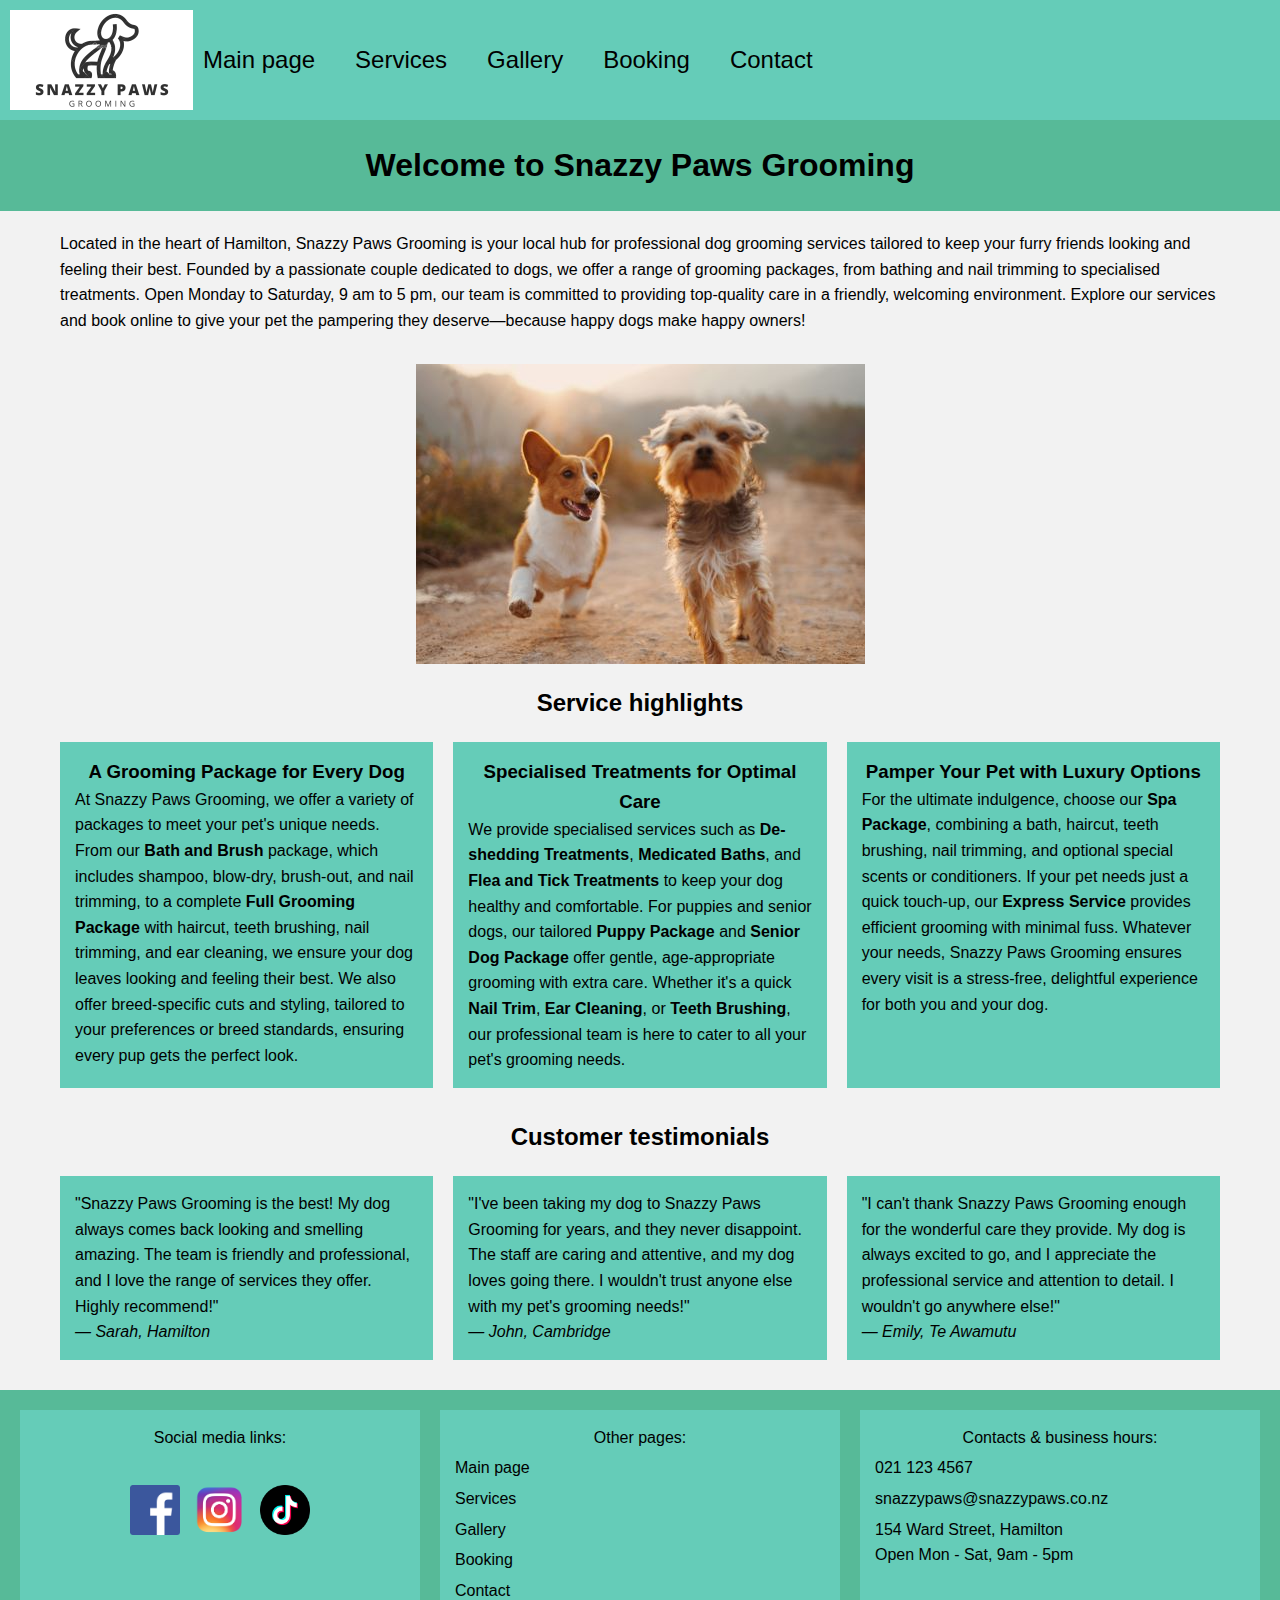
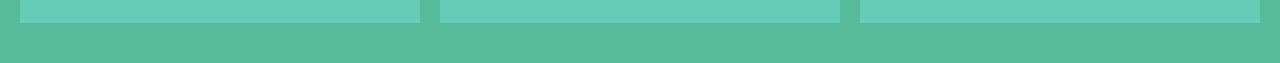
==== index.html @ 0da2f033 "Initial upload of the project." ====
<!DOCTYPE html>
<html lang="en">
<head>
    <meta charset="UTF-8">
    <meta name="description" content="Home page of Snazzy Paws Grooming">
    <meta name="viewport" content="width=device-width, initial-scale=1.0">
    <link rel="stylesheet" href="style/style.css">
    <title>Home page - Snazzy Paws Grooming</title>
</head>
<body>
    <div class="navigation">
        <img src="images/main_logo.png" alt="Snazzy Paws Grooming logo" id="main_logo">
        <nav class="topnav" aria-label="Primary Navigation">
            <a href="index.html">Main page</a>
            <a href="services.html">Services</a>
            <a href="gallery.html">Gallery</a>
            <a href="booking.html">Booking</a>
            <a href="contact.html">Contact</a>
        </nav>
        <nav class="nav_mobile_main">
            <input type="checkbox" id="check">
            <label for="check" class="checkbtn" aria-label="Toggle mobile navigation menu">
            <img src="images/hamburger_menu.png" alt="hamburger menu button" id="hamburger_menu">
            </label>
            <div class="nav-mobile" role="menu" aria-label="Mobile Navigation Menu">
                <a href="index.html">Main page</a>
                <a href="services.html">Services</a>
                <a href="gallery.html">Gallery</a>
                <a href="booking.html">Booking</a>
                <a href="contact.html">Contact</a>
            </div>
        </nav>
    </div>

    <header class="header">
        <h1>Welcome to Snazzy Paws Grooming</h1>
    </header>

    <main>
        <section aria-labelledby="about-section">
            <p>Located in the heart of Hamilton, Snazzy Paws Grooming is your local hub for professional dog grooming services tailored to keep your furry friends looking and feeling their best. Founded by a passionate couple dedicated to dogs, we offer a range of grooming packages, from bathing and nail trimming to specialised treatments. Open Monday to Saturday, 9 am to 5 pm, our team is committed to providing top-quality care in a friendly, welcoming environment. Explore our services and book online to give your pet the pampering they deserve—because happy dogs make happy owners!</p>
        </section>

        <img src="images/happy_dogs.jpg" alt="two dogs running together happily" height="200" class="image">

        <section aria-labelledby="service-highlights">
            <h2 class="center">Service highlights</h2>
            <div class="row">
                <div class="column-three">
                    <h3 class="center">A Grooming Package for Every Dog</h3>
                    <p>At Snazzy Paws Grooming, we offer a variety of packages to meet your pet's unique needs. From our <b>Bath and Brush</b> package, which includes shampoo, blow-dry, brush-out, and nail trimming, to a complete <b>Full Grooming Package</b> with haircut, teeth brushing, nail trimming, and ear cleaning, we ensure your dog leaves looking and feeling their best. We also offer breed-specific cuts and styling, tailored to your preferences or breed standards, ensuring every pup gets the perfect look.</p>
                </div>
                <div class="column-three">
                    <h3 class="center">Specialised Treatments for Optimal Care</h3>
                    <p>We provide specialised services such as <b>De-shedding Treatments</b>, <b>Medicated Baths</b>, and <b>Flea and Tick Treatments</b> to keep your dog healthy and comfortable. For puppies and senior dogs, our tailored <b>Puppy Package</b> and <b>Senior Dog Package</b> offer gentle, age-appropriate grooming with extra care. Whether it's a quick <b>Nail Trim</b>, <b>Ear Cleaning</b>, or <b>Teeth Brushing</b>, our professional team is here to cater to all your pet's grooming needs.</p>
                </div>
                <div class="column-three">
                    <h3 class="center">Pamper Your Pet with Luxury Options</h3>
                    <p>For the ultimate indulgence, choose our <b>Spa Package</b>, combining a bath, haircut, teeth brushing, nail trimming, and optional special scents or conditioners. If your pet needs just a quick touch-up, our <b>Express Service</b> provides efficient grooming with minimal fuss. Whatever your needs, Snazzy Paws Grooming ensures every visit is a stress-free, delightful experience for both you and your dog.</p>
                </div>
            </div>
        </section>

        <section aria-labelledby="customer-testimonials">
            <h2 class="center">Customer testimonials</h2>
            <div class="row">
                <div class="column-three">
                    <p>"Snazzy Paws Grooming is the best! My dog always comes back looking and smelling amazing. The team is friendly and professional, and I love the range of services they offer. Highly recommend!"</p>
                    <cite>— Sarah, Hamilton</cite>
                </div>
                <div class="column-three">
                    <p>"I've been taking my dog to Snazzy Paws Grooming for years, and they never disappoint. The staff are caring and attentive, and my dog loves going there. I wouldn't trust anyone else with my pet's grooming needs!"</p>
                    <cite>— John, Cambridge</cite>
                </div>
                <div class="column-three">
                    <p>"I can't thank Snazzy Paws Grooming enough for the wonderful care they provide. My dog is always excited to go, and I appreciate the professional service and attention to detail. I wouldn't go anywhere else!"</p>
                    <cite>— Emily, Te Awamutu</cite>
                </div>
            </div>
        </section>
    </main>

    <footer class="footer">
        <div class="row">
            <div class="column-three">
                <p class="center">Social media links:</p>
                <div class="footer-logos" aria-label="Social Media Links">
                    <a href="https://www.facebook.com/"><img src="images/facebook_logo.png" alt="Facebook logo" height="30" class="image_socials"></a>
                    <a href="https://www.instagram.com/"><img src="images/instagram_logo.png" alt="Instagram logo" height="30" class="image_socials"></a>
                    <a href="https://www.tiktok.com/"><img src="images/tiktok_logo.png" alt="Tiktok logo" height="30" class="image_socials"></a>
                </div>
            </div>
            <div class="column-three" id="footer_nav" role="navigation" aria-label="Footer Navigation">
                <p class="center">Other pages:</p>
                <a href="index.html">Main page</a>
                <a href="services.html">Services</a>
                <a href="gallery.html">Gallery</a>
                <a href="booking.html">Booking</a>
                <a href="contact.html">Contact</a>
            </div>
            <div class="column-three">
                <p class="center">Contacts &amp; business hours:</p>
                <a href="tel:0211234567" aria-label="Phone Number">021 123 4567</a>
                <a href="mailto:snazzypaws@snazzypaws.co.nz" aria-label="Email Address">snazzypaws@snazzypaws.co.nz</a>
                <p>154 Ward Street, Hamilton</p>
                <p>Open Mon - Sat, 9am - 5pm</p>
            </div>
        </div>
    </footer>
</body>
</html>
---- style/style.css ----
.navigation,.topnav{display:flex}#check:checked~.nav-mobile,.nav-mobile a{display:block}.row,.topnav{gap:20px}#booking_form h2,.center,.header{text-align:center}#booking_form,#booking_instructions{padding:30px;box-shadow:0 4px 6px rgba(0,0,0,.1)}.column-contact a,.footer a{text-decoration:none;margin:5px 0}*{box-sizing:border-box;margin:0;padding:0}body{font-family:Arial,sans-serif;line-height:1.6;background-color:#f2f2f2}.navigation{background-color:#65ccb8;padding:10px;align-items:center;justify-content:left}.topnav a{color:#000;font-size:1.5em;text-decoration:none;padding:10px}.topnav a:hover{background-color:#5bc0b5}.nav_mobile_main{padding:1.5rem 2rem;background-color:#65ccb8;color:#fff;display:none}.checkbtn{font-size:1.5rem;color:#fff;cursor:pointer}.nav-mobile{display:none;top:4.5rem;background:#65ccb8;z-index:1;width:200px}.column-two,.row,.row-gallery{display:flex}.nav-mobile a{color:#000;text-decoration:none;text-align:right}#check{opacity:0}.header{background-color:#57ba98;padding:20px;margin-bottom:20px}.column-four,.column-three,.column-two{background-color:#65ccb8}#why_choose_us,th{padding:15px}main{max-width:1200px;margin:0 auto;padding:0 20px}section{margin-bottom:30px}.form-group,.row,h2{margin-bottom:20px}.column-three{flex:1;padding:15px}.row-gallery{margin-bottom:10px;justify-content:center;width:100%}.image,.image_socials{margin:20px auto;max-width:100%}.column-contact,.column-four,.column-two{width:50%;object-fit:cover}.column-four{padding:7px}.footer,th{background-color:#57ba98}.image{display:block;height:auto}.image_socials{display:block;height:50px}#main_logo{display:block;max-width:100%;height:auto}.footer{padding:20px;margin-top:30px}#booking_form,#booking_instructions,#why_choose_us,.column-contact{background-color:#65ccb8}.footer-logos{display:flex;justify-content:center;gap:15px;margin-top:10px}.footer a{display:block;color:#000}table{width:100%;border-collapse:collapse;margin:20px 0;background-color:#fff;box-shadow:0 2px 4px rgba(0,0,0,.1)}th{color:#fff;text-align:left;font-weight:700}td{padding:12px 15px;border-bottom:1px solid #ddd}tr:hover{background-color:#f5f5f5}td:first-child{font-weight:700;color:#333}td:last-child{color:#57ba98;font-weight:700}#booking_form{max-width:600px;margin:0 auto;border-radius:8px}#booking_form label{display:block;margin-bottom:8px;font-weight:700;color:#333;font-size:1.1em}#booking_form input[type=email],#booking_form input[type=number],#booking_form input[type=tel],#booking_form input[type=text]{width:100%;padding:12px;border:2px solid #57ba98;border-radius:4px;font-size:1em;transition:border-color .3s;background-color:#fff}#booking_form input[type=email]:focus,#booking_form input[type=number]:focus,#booking_form input[type=tel]:focus,#booking_form input[type=text]:focus{outline:0;border-color:#0d61d6;box-shadow:0 0 5px rgba(87,186,152,.5)}#booking_form input[type=submit],#contact_form input[type=submit]{background-color:#57ba98;color:#fff;padding:12px 24px;border:none;border-radius:4px;cursor:pointer;font-size:1.1em;font-weight:700;width:100%}#booking_form input[type=submit]:hover,#contact_form input[type=submit]:hover{background-color:#3d8b7a}#booking_form h2{color:#333;margin-bottom:25px}#booking_instructions{max-width:800px;margin:0 auto 30px;border-radius:8px}#booking_instructions h2{color:#333;margin-bottom:20px;font-size:1.5em;text-align:left}#booking_instructions>ul{list-style-type:none;padding-left:0}#booking_instructions>ul>li{margin-bottom:20px;font-weight:700;color:#333}#booking_instructions ul ul{list-style-type:disc;padding-left:25px;margin-top:10px}#booking_instructions ul ul li{font-weight:400;margin-bottom:8px;color:#444;line-height:1.4}#booking_instructions>ul>li:last-child{margin-top:30px;padding-top:20px;border-top:2px solid #57ba98}.column-contact{display:flex;flex-direction:column;padding:20px}.row-contact,.row-contact-middle{display:flex;justify-content:center;width:100%}.column-contact a{color:#000}#contact_form{max-width:600px;margin:10px}#contact_form label{display:block;font-weight:700;color:#333}#contact_form input[type=email],#contact_form input[type=tel],#contact_form input[type=text],#contact_form textarea{width:100%;padding:12px;border:2px solid #57ba98;border-radius:4px;font-size:1em;background-color:#fff}#contact_form textarea{height:150px;font-size:1.3em}#contact_form input[type=email]:focus,#contact_form input[type=number]:focus,#contact_form input[type=tel]:focus,#contact_form input[type=text]:focus{outline:0;border-color:#0d61d6}#faq_section{max-width:800px}textarea{resize:none}.faq-item{background-color:#fff;margin-bottom:20px;padding:10px 20px;border-radius:4px}.faq-item h3{color:#333;margin-bottom:5px;font-size:1.2em}.faq-item p{color:#444;line-height:1.6;margin-bottom:5px}.faq-item ul{margin:10px 0;padding-left:20px}.faq-item li{margin-bottom:8px;line-height:1.4;color:#444}iframe{overflow:hidden;width:100%}@media screen and (max-width:768px){.footer .row,.navigation{text-align:center}#contact_image,#footer_nav,.topnav{display:none}.row,.row-contact,.row-gallery{flex-direction:column}.column-contact,.column-three,.column-two{width:100%}.column-four{padding:3px}.footer .row{flex-direction:column-reverse}.checkbtn{display:flex;font-size:5rem;position:absolute;top:0;right:8px}.nav_mobile_main{display:block}.nav-mobile{top:160px}.nav-mobile a{font-size:1rem;padding-left:3rem;padding-top:1rem}.nav-mobile a:hover{background-color:#5bc0b5}#main_logo{width:150px}.services_table table{display:block;overflow-x:auto}.services_table td,th{padding:10px}#booking_form{padding:20px;margin:0 15px}#booking_instructions,#faq_section{margin:0 15px 30px;padding:20px}#booking_instructions ul ul{padding-left:20px}.faq-item{padding:15px}.faq-item h3{font-size:1.1em}.row-contact-middle{flex-direction:column-reverse}}
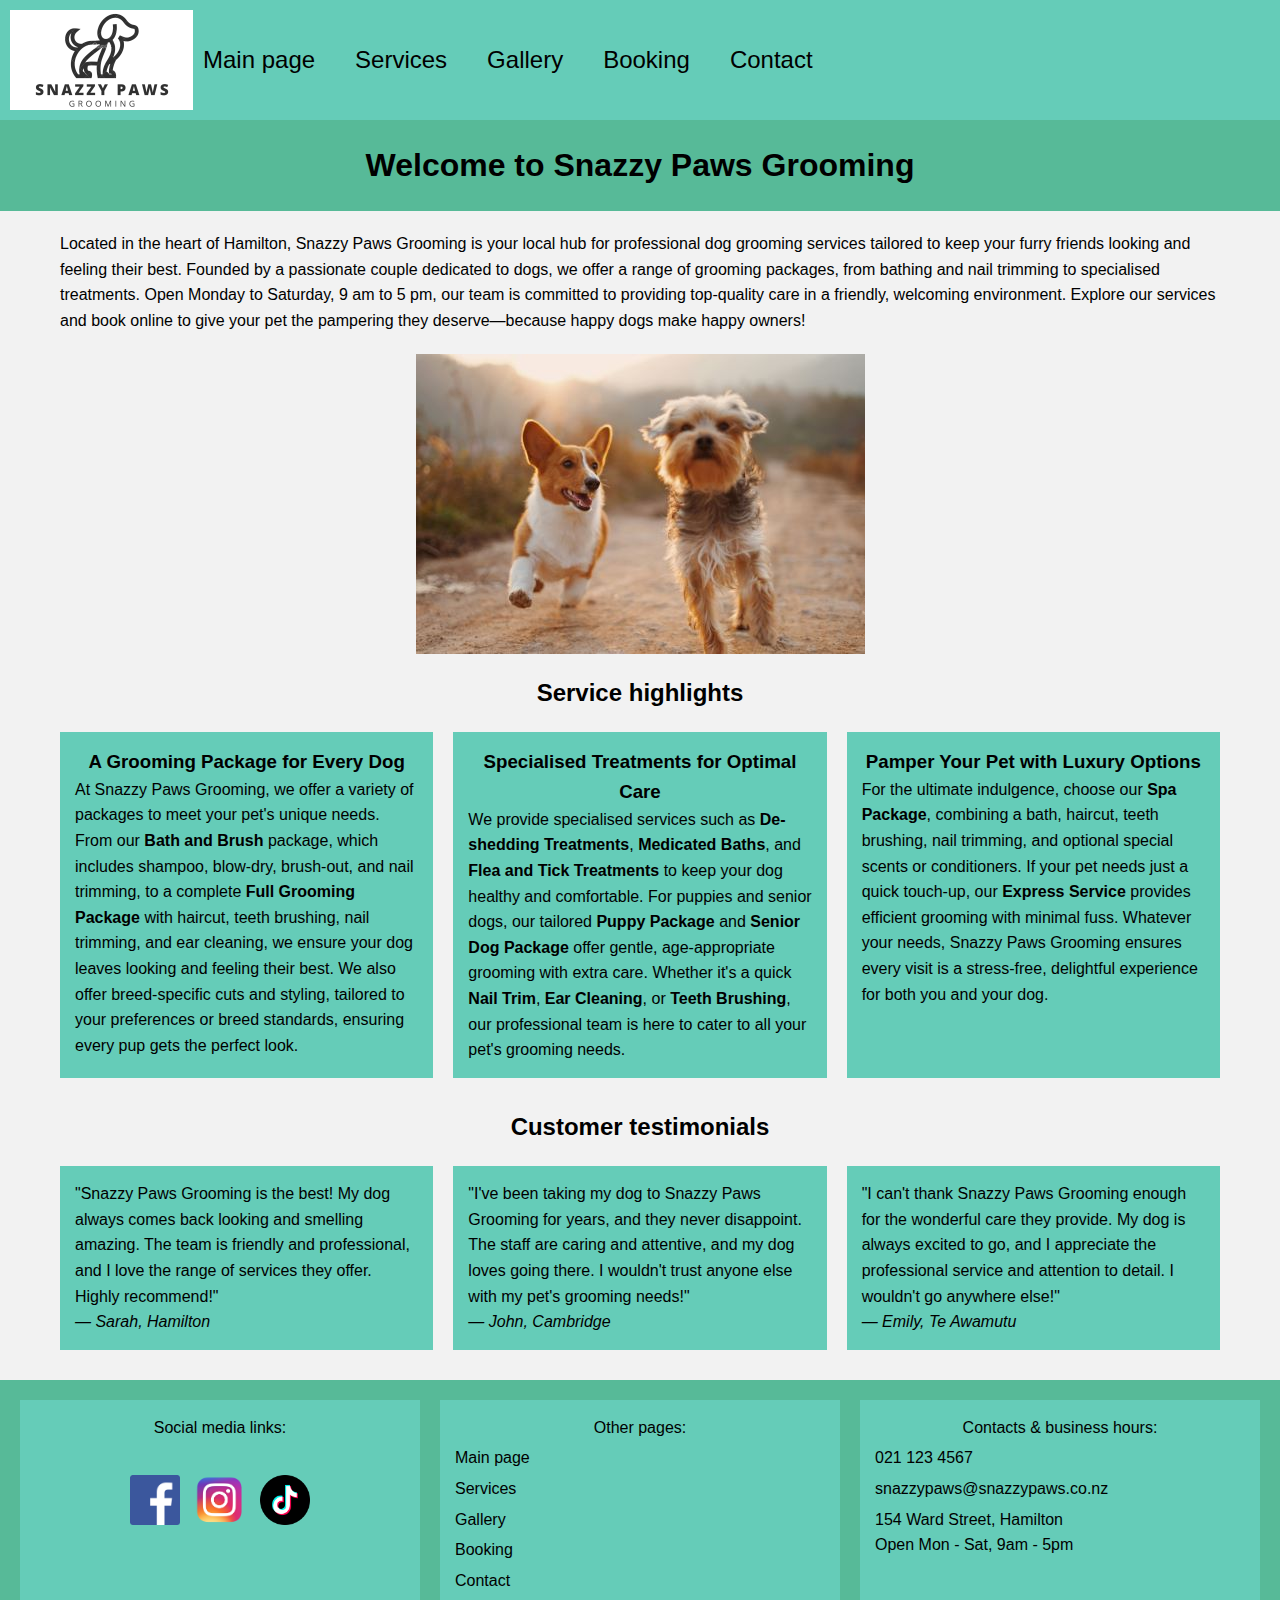
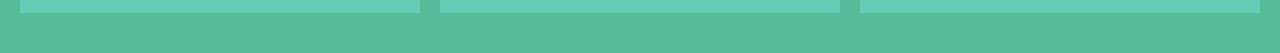
==== commit 346f5f4e: "Added more changes suggested by HTML validator" ====
--- a/index.html
+++ b/index.html
@@ -37,13 +37,11 @@
     </header>
 
     <main>
-        <section aria-labelledby="about-section">
-            <p>Located in the heart of Hamilton, Snazzy Paws Grooming is your local hub for professional dog grooming services tailored to keep your furry friends looking and feeling their best. Founded by a passionate couple dedicated to dogs, we offer a range of grooming packages, from bathing and nail trimming to specialised treatments. Open Monday to Saturday, 9 am to 5 pm, our team is committed to providing top-quality care in a friendly, welcoming environment. Explore our services and book online to give your pet the pampering they deserve—because happy dogs make happy owners!</p>
-        </section>
+        <p>Located in the heart of Hamilton, Snazzy Paws Grooming is your local hub for professional dog grooming services tailored to keep your furry friends looking and feeling their best. Founded by a passionate couple dedicated to dogs, we offer a range of grooming packages, from bathing and nail trimming to specialised treatments. Open Monday to Saturday, 9 am to 5 pm, our team is committed to providing top-quality care in a friendly, welcoming environment. Explore our services and book online to give your pet the pampering they deserve—because happy dogs make happy owners!</p>
 
         <img src="images/happy_dogs.jpg" alt="two dogs running together happily" height="200" class="image">
 
-        <section aria-labelledby="service-highlights">
+        <section>
             <h2 class="center">Service highlights</h2>
             <div class="row">
                 <div class="column-three">
@@ -61,7 +59,7 @@
             </div>
         </section>
 
-        <section aria-labelledby="customer-testimonials">
+        <section>
             <h2 class="center">Customer testimonials</h2>
             <div class="row">
                 <div class="column-three">
@@ -84,7 +82,7 @@
         <div class="row">
             <div class="column-three">
                 <p class="center">Social media links:</p>
-                <div class="footer-logos" aria-label="Social Media Links">
+                <div class="footer-logos">
                     <a href="https://www.facebook.com/"><img src="images/facebook_logo.png" alt="Facebook logo" height="30" class="image_socials"></a>
                     <a href="https://www.instagram.com/"><img src="images/instagram_logo.png" alt="Instagram logo" height="30" class="image_socials"></a>
                     <a href="https://www.tiktok.com/"><img src="images/tiktok_logo.png" alt="Tiktok logo" height="30" class="image_socials"></a>
